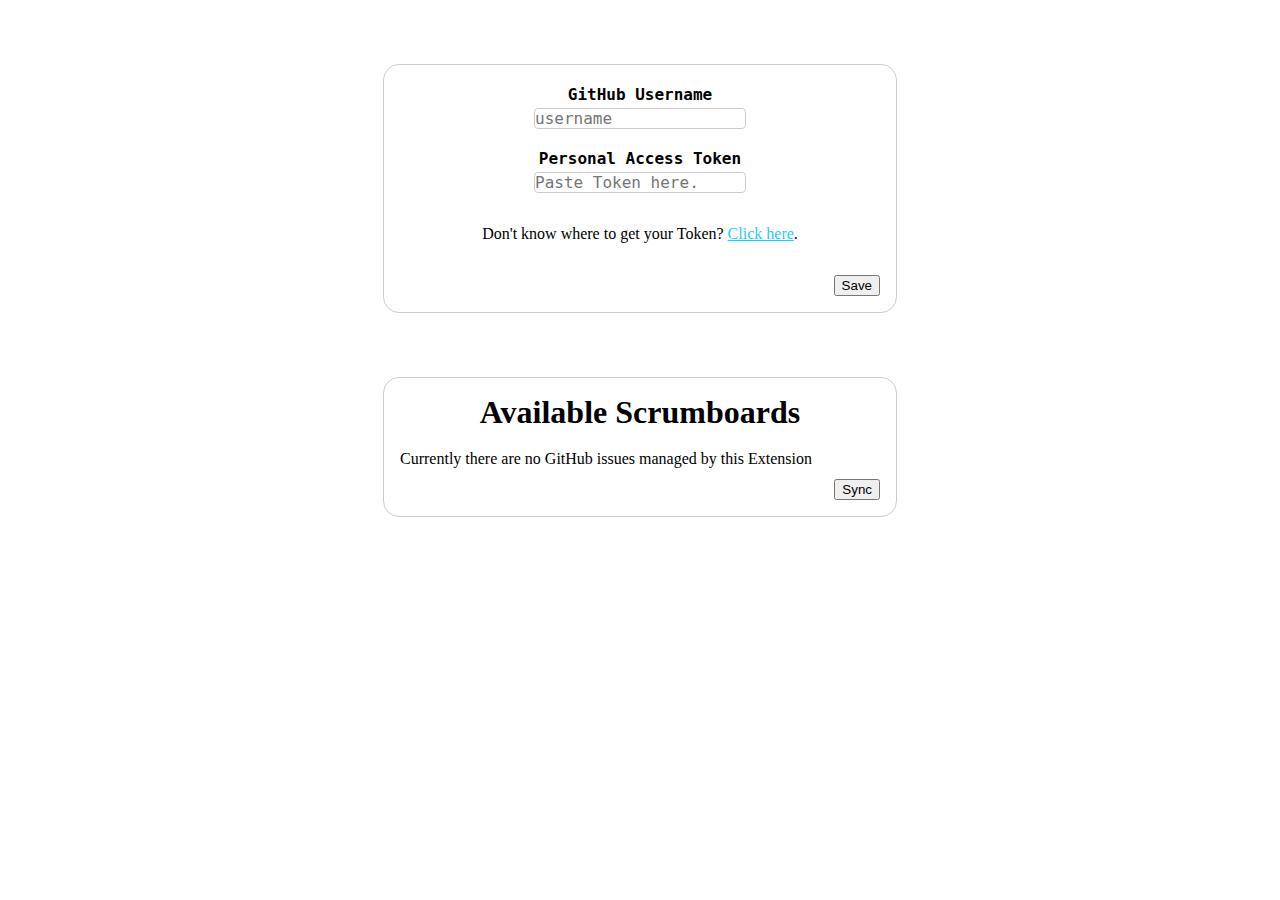
==== chrome/options/index.html @ d23db315 ":unicorn: Online and Offline Support" ====
<!DOCTYPE html>
<html>
	<head>
		<title>GitHub Scrumboard Options</title>
		<link rel="stylesheet" href="./options.css">
	</head>
	<body>
		<fieldset>
			<div>
				<label for="username">GitHub Username</label>
				<input id="username" type="text" pattern="([a-z0-9\-]{3,39})" placeholder="username">
			</div>
			<div>
				<label for="token">Personal Access Token</label>
				<input id="token" type="text" pattern="([a-z0-9]{40})" placeholder="Paste Token here.">
			</div>
			<div>
				Don't know where to get your Token? <a target="_blank" href="https://github.com/settings/tokens">Click here</a>.
			</div>
			<button id="save">Save</button>
		</fieldset>
		<fieldset>
			<h3>Available Scrumboards</h3>
			<ul id="boards"><li>Currently there are no GitHub issues managed by this Extension</li></ul>
			<button id="sync">Sync</button>
		</fieldset>
		<script type="module" src="./options.mjs"></script>
	</body>
</html>
---- chrome/options/options.css ----
fieldset {
	display: block;
	position: relative;
	width: 480px;
	margin: 64px auto 64px auto;
	padding: 16px;
	border: 1px solid #cccccc;
	border-radius: 16px;
}

fieldset:last-of-type {
	margin-bottom: 0px;
}

fieldset > button {
	float: right;
}

fieldset > h3 {
	display: block;
	margin: 0px 0px 16px 0px;
	padding: 0px;
	font-size: 2em;
	font-weight: bold;
	text-align: center;
}



fieldset div {
	display: block;
	margin: 0px 0px 16px 0px;
	text-align: center;
}

fieldset div:last-of-type {
	margin-top: 32px;
	margin-bottom: 32px;
}

fieldset div label {
	display: block;
	margin: 0px;
	padding: 4px 0px;
	font-family: monospace;
	font-size: 16px;
	font-weight: bold;
}

fieldset div input {
	display: inline-block;
	margin: 0px;
	padding: 0px;
	font-family: monospace;
	font-size: 16px;
	font-weight: normal;
	border: 1px solid #cccccc;
	border-radius: 4px;
}

fieldset div input:focus {
	border: 1px solid #666666;
	outline: none;
}

fieldset div input:invalid {
	color: #ff2222;
	border: 1px solid #ff2222;
	background: rgba(255,0,0,0.1);
}

fieldset ul {
	display: block;
	margin: 0px;
	padding: 0px;
}

fieldset ul li {
	display: block;
	height: 32px;
	font-size: 1em;
	line-height: 1.5em;
	vertical-align: middle;
}

fieldset ul li a {
	display: inline-block;
	margin: 0px 2px;
	padding: 0px;
	vertical-align: top;
}

fieldset a {
	color: #22ccff;
}

fieldset button {
	vertical-align: middle;
}
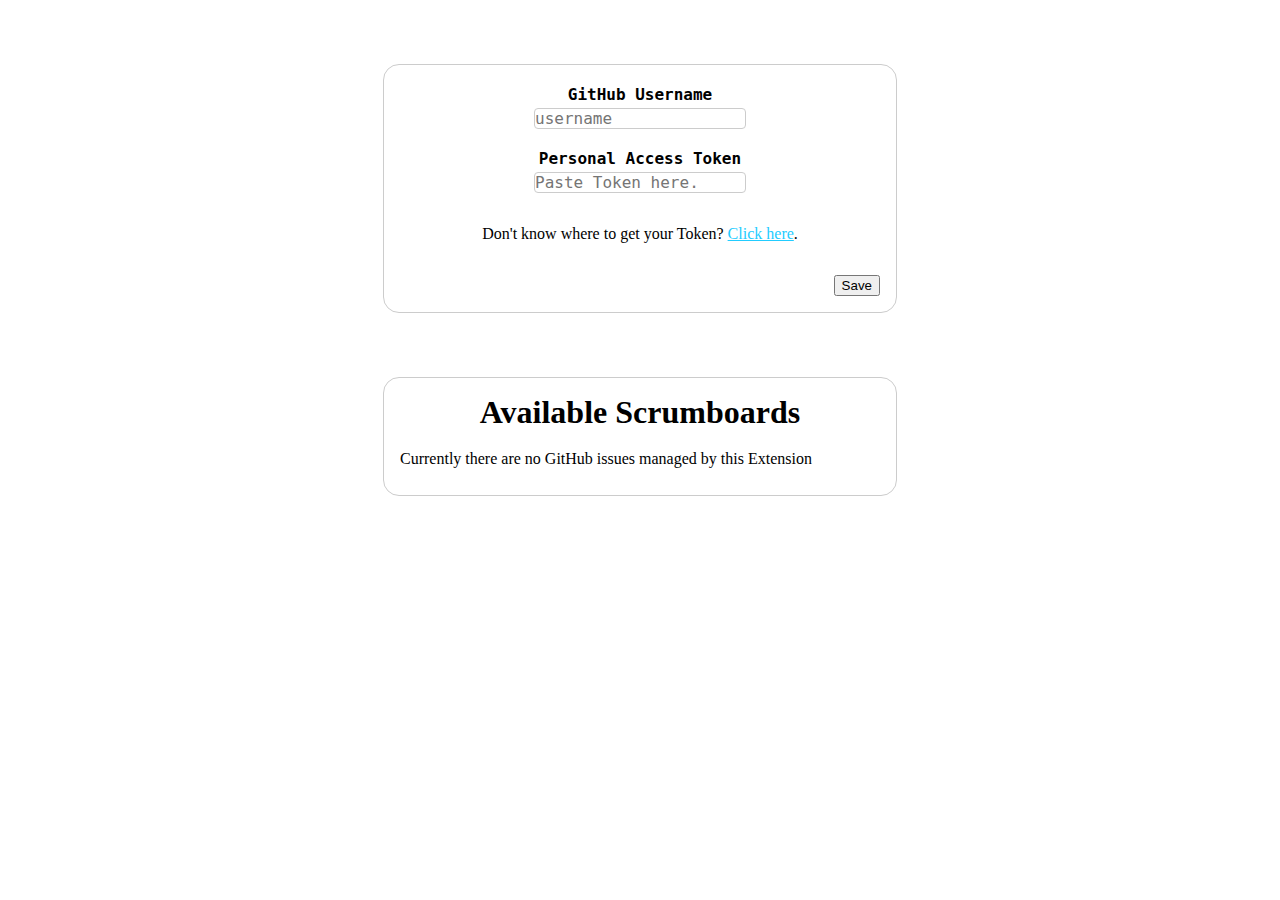
==== commit 76bd4c96: ":bug: Fixes" ====
--- a/chrome/options/index.html
+++ b/chrome/options/index.html
@@ -22,7 +22,6 @@
 		<fieldset>
 			<h3>Available Scrumboards</h3>
 			<ul id="boards"><li>Currently there are no GitHub issues managed by this Extension</li></ul>
-			<button id="sync">Sync</button>
 		</fieldset>
 		<script type="module" src="./options.mjs"></script>
 	</body>
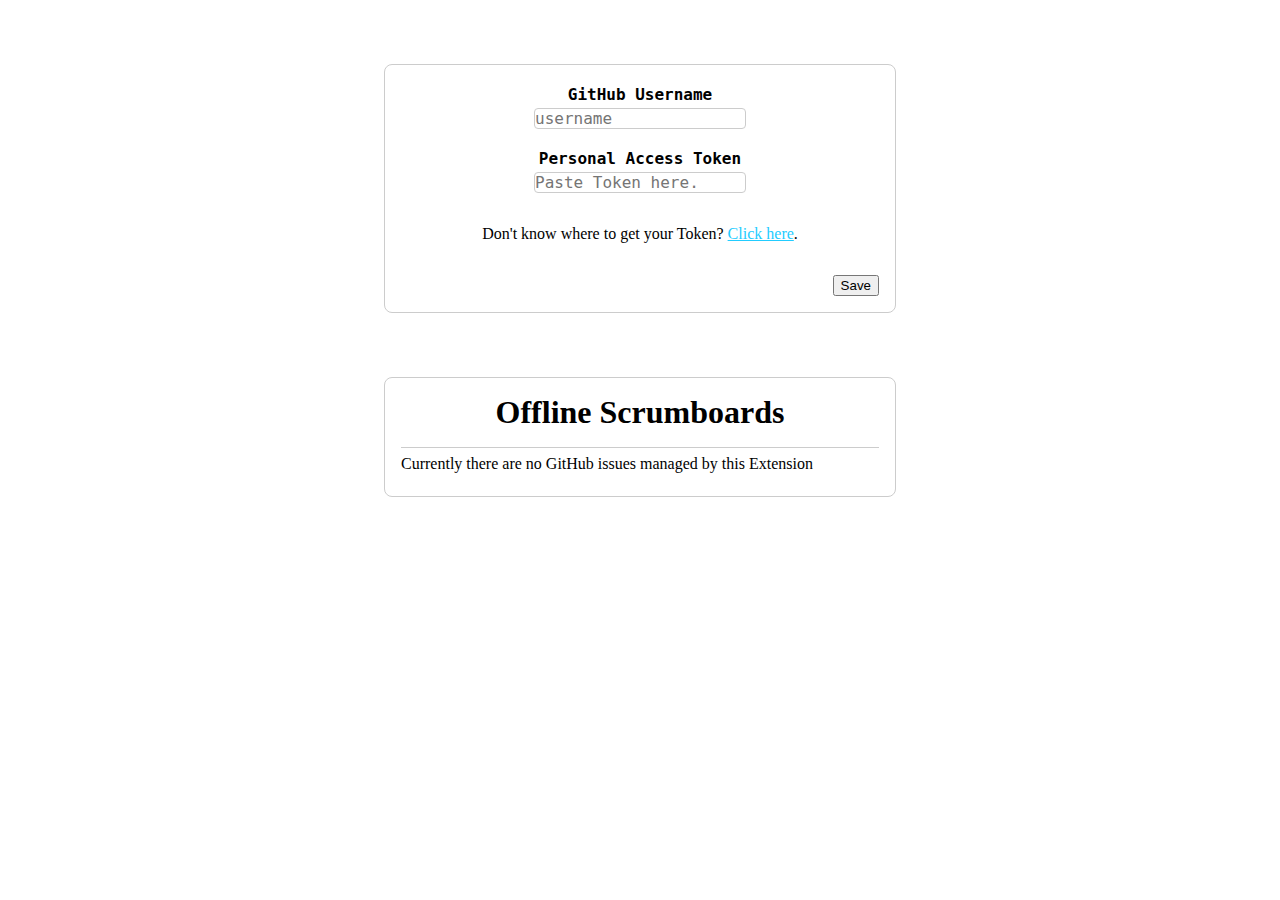
==== commit 9090839b: ":rocket: Improvements and better UX" ====
--- a/chrome/options/index.html
+++ b/chrome/options/index.html
@@ -20,7 +20,7 @@
 			<button id="save">Save</button>
 		</fieldset>
 		<fieldset>
-			<h3>Available Scrumboards</h3>
+			<h3>Offline Scrumboards</h3>
 			<ul id="boards"><li>Currently there are no GitHub issues managed by this Extension</li></ul>
 		</fieldset>
 		<script type="module" src="./options.mjs"></script>
--- a/chrome/options/options.css
+++ b/chrome/options/options.css
@@ -1,12 +1,19 @@
+
+body {
+	margin: 0px;
+	padding: 0px;
+	font-size: 16px;
+}
 
 fieldset {
 	display: block;
 	position: relative;
-	width: 480px;
+	width: 512px;
 	margin: 64px auto 64px auto;
 	padding: 16px;
 	border: 1px solid #cccccc;
-	border-radius: 16px;
+	border-radius: 8px;
+	box-sizing: border-box;
 }
 
 fieldset:last-of-type {
@@ -24,6 +31,7 @@
 	font-size: 2em;
 	font-weight: bold;
 	text-align: center;
+	box-sizing: border-box;
 }
 
 
@@ -78,10 +86,15 @@
 
 fieldset ul li {
 	display: block;
-	height: 32px;
+	position: relative;
+	margin: 0px;
+	padding: 0px;
+	height: 2em;
 	font-size: 1em;
-	line-height: 1.5em;
+	line-height: 2em;
+	list-style: none;
 	vertical-align: middle;
+	border-top: 1px solid #cccccc;
 }
 
 fieldset ul li a {
@@ -89,6 +102,19 @@
 	margin: 0px 2px;
 	padding: 0px;
 	vertical-align: top;
+}
+
+fieldset ul li button {
+	display: none;
+}
+
+fieldset ul li:hover button {
+	display: inline-block;
+	position: absolute;
+	top: 4px;
+	right: 0px;
+	bottom: auto;
+	left: auto;
 }
 
 fieldset a {
@@ -99,3 +125,14 @@
 	vertical-align: middle;
 }
 
+
+
+/*
+ * DARK THEME
+ */
+
+body[data-theme="dark"] {
+	color: #ffffff;
+	background: #222222;
+}
+
